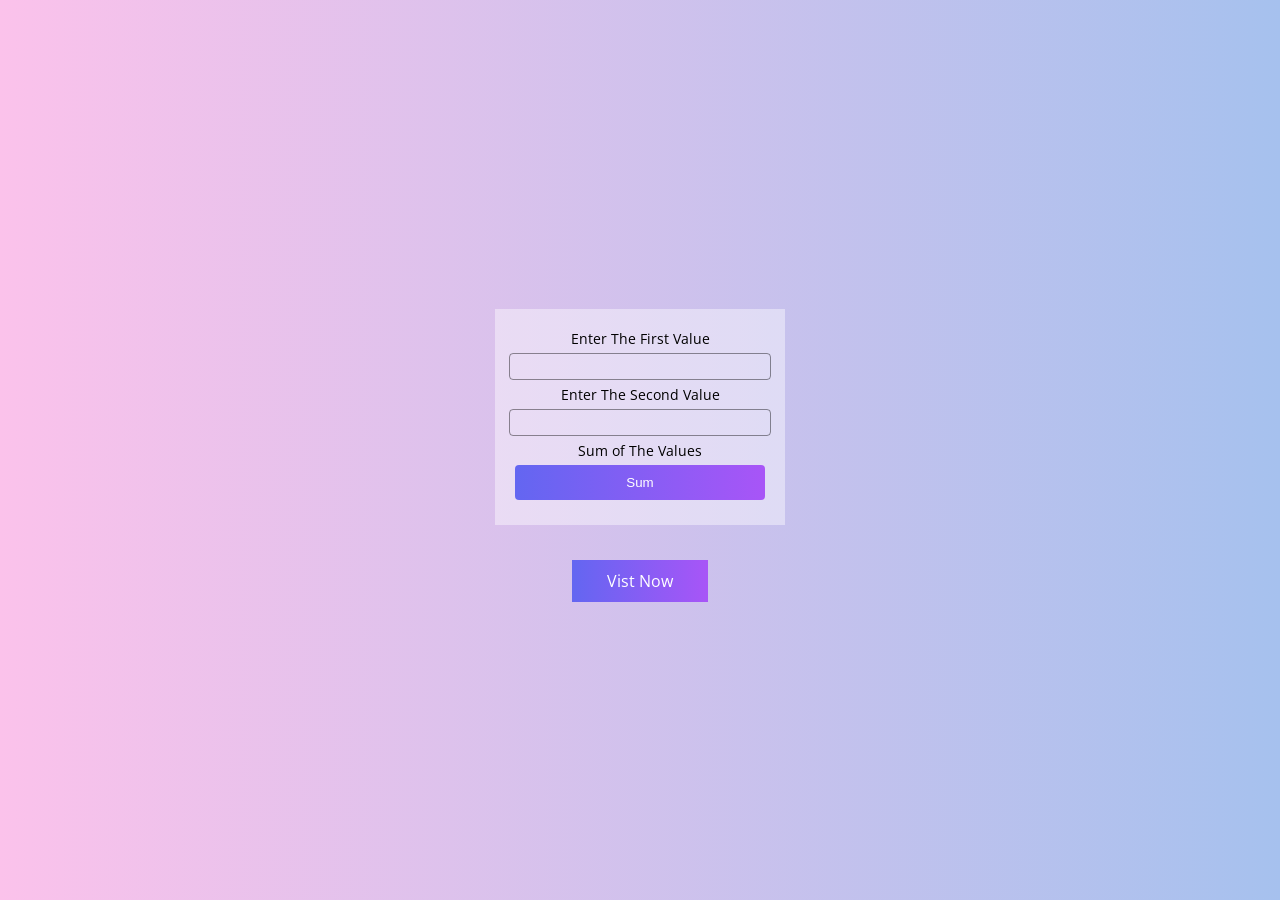
==== index.html @ 0b5da44e "Simple Cal" ====
<!DOCTYPE html>
<html lang="en">
  <head>
    <meta charset="UTF-8" />
    <meta name="viewport" content="width=device-width, initial-scale=1.0" />
    <title>Sum of Numbers</title>
    <link rel="stylesheet" href="/style/style.css" />
    <link rel="preconnect" href="https://fonts.googleapis.com" />
    <link rel="preconnect" href="https://fonts.gstatic.com" crossorigin />
    <link
      href="https://fonts.googleapis.com/css2?family=Stack+Sans+Text:wght@200..700&display=swap"
      rel="stylesheet"
    />
    <link rel="preconnect" href="https://fonts.googleapis.com" />
    <link rel="preconnect" href="https://fonts.gstatic.com" crossorigin />
    <link
      href="https://fonts.googleapis.com/css2?family=Open+Sans:ital,wght@0,300..800;1,300..800&display=swap"
      rel="stylesheet"
    />
  </head>
  <body>
    <section id="simple-calculator-section">
      <div class="calculator-wrapper flex-wrapper">
        <div class="simple-calculator">
          <form action="" class="form-wrapper flex-wrapper">
            <div class="form-input flex-wrapper">
              <label for="first-value">Enter The First Value</label>
              <input type="text" name="first-value" id="first-value" />
            </div>
            <div class="form-input flex-wrapper">
              <label for="second-value">Enter The Second Value</label>
              <input type="text" name="second-value" id="second-value" />
            </div>
            <div class="form-input flex-wrapper">
              <label for="sum">Sum of The Values</label>
              <input
                type="button"
                value="Sum"
                id="sum-value"
                onclick="sum_value()"
              />
            </div>
            <div class="form-input flex-wrapper">
              <p id="sum-of-value"></p>
            </div>
          </form>
        </div>
        <div class="double-implementation">
            <a href="doule-cal.html">Vist Now</a>
        </div>
      </div>
    </section>
  </body>
  <script src="/function/script.js"></script>
</html>
---- style/style.css ----
* {
  margin: 0;
  padding: 0;
}
body {
  background: linear-gradient(to right, #fbc2eb, #a6c1ee);
  font-family: "Open Sans", sans-serif;
}
h1,
h2,
h3,
h4,
h5,
h6 {
  font-family: "Stack Sans Text", sans-serif;
}
.flex-wrapper {
  display: flex;
  align-items: center;
  justify-content: center;
  gap: 5px;
}
.calculator-wrapper {
  flex-direction: column;
  height: 100vh;
}
.form-wrapper,
.form-input {
  flex-direction: column;
  width: 100%;
}
.simple-calculator {
  width: 250px;
  background: #ffffff6b;
  padding: 20px;
}
.simple-calculator:hover {
  background: #ffffff23;
}
label {
  font-size: 14px;
}
input {
  background-color: transparent;
  border: 1px solid rgba(0, 0, 0, 0.418);
  padding: 5px;
  width: 100%;
  outline: 0;
  border-radius: 4px;
}
input#sum-value {
  background: linear-gradient(90deg, #6366f1, #a855f7);
  border: 0;
  padding: 10px 0 !important;
  color: white;
  cursor: pointer;
}
.double-implementation {
  margin-top: 40px;
}
.double-implementation a {
  text-decoration: none;
  background: linear-gradient(90deg, #6366f1, #a855f7);
  border: 0;
  padding: 10px 35px !important;
  color: white;
  cursor: pointer;
}
.simple-calculator2{
    width: 360px;
}
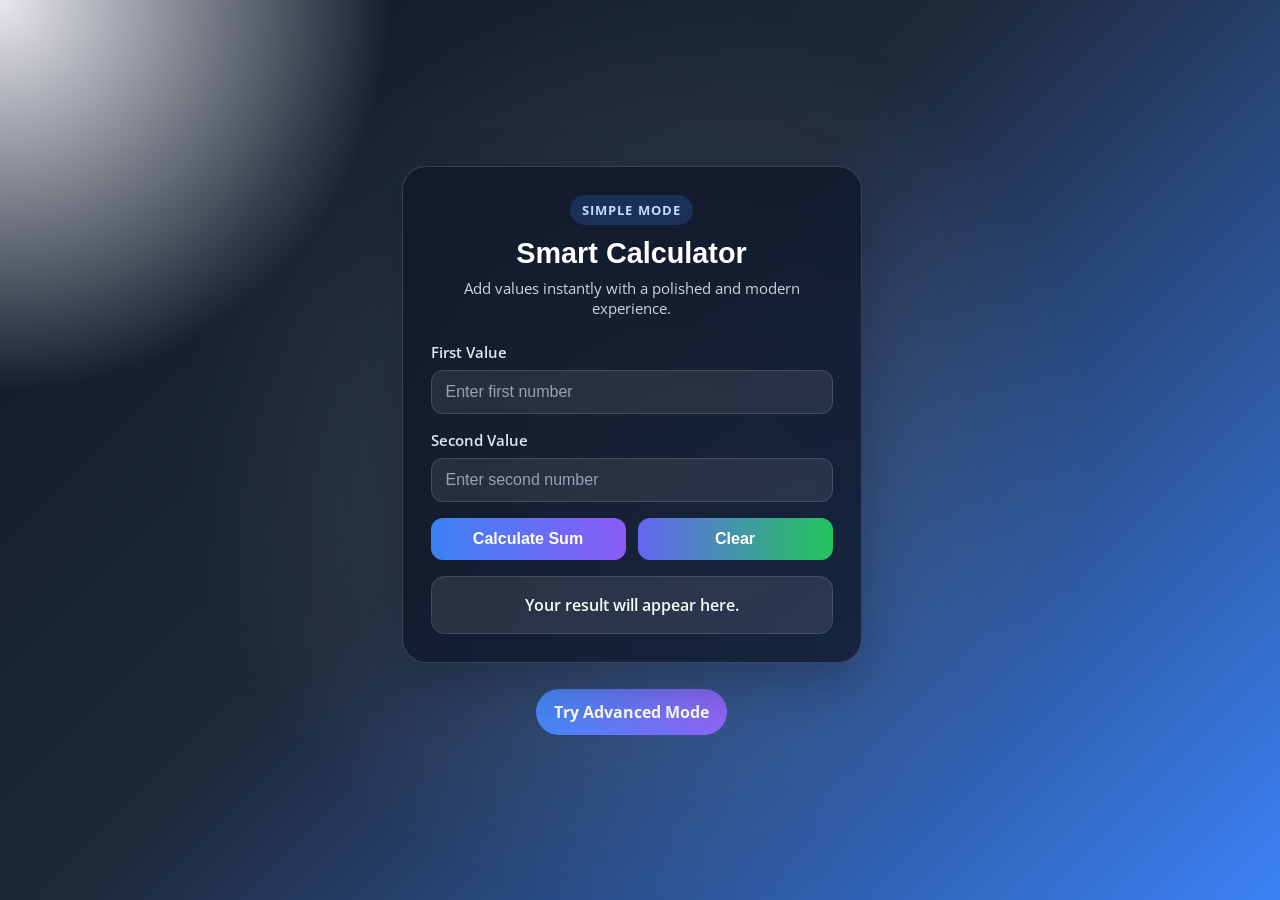
==== commit 5ad3e2f4: "Add Clear Button and Make Professional UI" ====
--- a/index.html
+++ b/index.html
@@ -3,16 +3,14 @@
   <head>
     <meta charset="UTF-8" />
     <meta name="viewport" content="width=device-width, initial-scale=1.0" />
-    <title>Sum of Numbers</title>
-    <link rel="stylesheet" href="/style/style.css" />
+    <title>Smart Calculator</title>
+    <link rel="stylesheet" href="./style/style.css" />
     <link rel="preconnect" href="https://fonts.googleapis.com" />
     <link rel="preconnect" href="https://fonts.gstatic.com" crossorigin />
     <link
       href="https://fonts.googleapis.com/css2?family=Stack+Sans+Text:wght@200..700&display=swap"
       rel="stylesheet"
     />
-    <link rel="preconnect" href="https://fonts.googleapis.com" />
-    <link rel="preconnect" href="https://fonts.gstatic.com" crossorigin />
     <link
       href="https://fonts.googleapis.com/css2?family=Open+Sans:ital,wght@0,300..800;1,300..800&display=swap"
       rel="stylesheet"
@@ -20,36 +18,45 @@
   </head>
   <body>
     <section id="simple-calculator-section">
-      <div class="calculator-wrapper flex-wrapper">
-        <div class="simple-calculator">
-          <form action="" class="form-wrapper flex-wrapper">
-            <div class="form-input flex-wrapper">
-              <label for="first-value">Enter The First Value</label>
-              <input type="text" name="first-value" id="first-value" />
+      <div class="calculator-wrapper">
+        <div class="calculator-card">
+          <div class="card-header">
+            <span class="badge">Simple Mode</span>
+            <h1>Smart Calculator</h1>
+            <p>Add values instantly with a polished and modern experience.</p>
+          </div>
+
+          <form class="form-wrapper">
+            <div class="form-input">
+              <label for="first-value">First Value</label>
+              <input type="text" name="first-value" id="first-value" placeholder="Enter first number" />
             </div>
-            <div class="form-input flex-wrapper">
-              <label for="second-value">Enter The Second Value</label>
-              <input type="text" name="second-value" id="second-value" />
+
+            <div class="form-input">
+              <label for="second-value">Second Value</label>
+              <input type="text" name="second-value" id="second-value" placeholder="Enter second number" />
             </div>
-            <div class="form-input flex-wrapper">
-              <label for="sum">Sum of The Values</label>
-              <input
-                type="button"
-                value="Sum"
-                id="sum-value"
-                onclick="sum_value()"
-              />
+
+            <div class="button-wrapper">
+              <div class="form-input">
+                <input type="button" value="Calculate Sum" id="sum-value" onclick="sum_value()" />
+              </div>
+              <div class="form-input">
+                <input type="button" value="Clear" class="secondary-action" onclick="clear_values()" />
+              </div>
             </div>
-            <div class="form-input flex-wrapper">
-              <p id="sum-of-value"></p>
+
+            <div class="result-box" id="sum-of-value" aria-live="polite">
+              Your result will appear here.
             </div>
           </form>
         </div>
+
         <div class="double-implementation">
-            <a href="doule-cal.html">Vist Now</a>
+          <a href="./doule-cal.html">Try Advanced Mode</a>
         </div>
       </div>
     </section>
   </body>
-  <script src="/function/script.js"></script>
+  <script src="./function/script.js"></script>
 </html>
--- a/style/style.css
+++ b/style/style.css
@@ -1,11 +1,29 @@
 * {
   margin: 0;
   padding: 0;
-}
+  box-sizing: border-box;
+}
+
 body {
-  background: linear-gradient(to right, #fbc2eb, #a6c1ee);
+  min-height: 100vh;
   font-family: "Open Sans", sans-serif;
-}
+  background:
+    radial-gradient(circle at top left, rgba(255, 255, 255, 0.9), transparent 25%),
+    linear-gradient(135deg, #0f172a 0%, #1e293b 45%, #3b82f6 100%);
+  color: #e2e8f0;
+  display: grid;
+  place-items: center;
+  padding: 24px;
+}
+
+body::before {
+  content: "";
+  position: fixed;
+  inset: 0;
+  background: radial-gradient(circle, rgba(255,255,255,0.12) 0%, transparent 60%);
+  pointer-events: none;
+}
+
 h1,
 h2,
 h3,
@@ -14,58 +32,176 @@
 h6 {
   font-family: "Stack Sans Text", sans-serif;
 }
-.flex-wrapper {
+
+.calculator-wrapper {
+  width: min(100%, 460px);
+  display: flex;
+  flex-direction: column;
+  align-items: center;
+  gap: 20px;
+}
+
+.calculator-card {
+  width: 100%;
+  background: rgba(15, 23, 42, 0.78);
+  backdrop-filter: blur(18px);
+  border: 1px solid rgba(255, 255, 255, 0.16);
+  border-radius: 24px;
+  padding: 28px;
+  box-shadow: 0 20px 50px rgba(15, 23, 42, 0.35);
+}
+
+.advanced-card {
+  padding: 32px;
+}
+
+.card-header {
+  text-align: center;
+  margin-bottom: 24px;
+}
+
+.badge {
+  display: inline-block;
+  padding: 6px 12px;
+  margin-bottom: 12px;
+  border-radius: 999px;
+  background: rgba(59, 130, 246, 0.2);
+  color: #bfdbfe;
+  font-size: 0.8rem;
+  font-weight: 700;
+  letter-spacing: 0.08em;
+  text-transform: uppercase;
+}
+
+.card-header h1 {
+  font-size: 1.8rem;
+  margin-bottom: 8px;
+  color: #ffffff;
+}
+
+.card-header p {
+  color: #cbd5e1;
+  font-size: 0.95rem;
+}
+
+.form-wrapper {
+  display: flex;
+  flex-direction: column;
+  gap: 16px;
+}
+
+.form-input {
+  display: flex;
+  flex-direction: column;
+  gap: 8px;
+}
+
+label {
+  font-size: 0.95rem;
+  color: #e2e8f0;
+  font-weight: 600;
+}
+
+input {
+  width: 100%;
+  background: rgba(255, 255, 255, 0.08);
+  border: 1px solid rgba(255, 255, 255, 0.14);
+  padding: 12px 14px;
+  border-radius: 12px;
+  outline: 0;
+  color: #ffffff;
+  font-size: 1rem;
+  transition: 0.2s ease;
+}
+
+input::placeholder {
+  color: #94a3b8;
+}
+
+input:focus {
+  border-color: #60a5fa;
+  box-shadow: 0 0 0 3px rgba(96, 165, 250, 0.2);
+}
+
+#sum-value,
+.secondary-action,
+.clear-action,
+.double-implementation a {
+  background: linear-gradient(90deg, #3b82f6 0%, #8b5cf6 100%);
+  border: none;
+  color: white;
+  font-weight: 700;
+  cursor: pointer;
+  transition: transform 0.2s ease, box-shadow 0.2s ease;
+}
+
+#sum-value:hover,
+.secondary-action:hover,
+.clear-action:hover,
+.double-implementation a:hover {
+  transform: translateY(-1px);
+  box-shadow: 0 8px 25px rgba(59, 130, 246, 0.3);
+}
+
+#sum-value,
+.secondary-action,
+.clear-action {
+  padding: 12px 16px;
+}
+
+.button-wrapper {
+  display: grid;
+  grid-template-columns: 1fr 1fr;
+  gap: 12px;
+}
+
+.secondary-action {
+  background: linear-gradient(90deg, #6366f1 0%, #22c55e 100%);
+}
+
+.clear-action {
+  background: linear-gradient(90deg, #ef4444 0%, #f97316 100%);
+}
+
+.single-action-wrapper {
+  grid-template-columns: 1fr;
+}
+
+.result-box {
+  min-height: 58px;
+  border-radius: 14px;
+  padding: 14px 16px;
+  background: rgba(255, 255, 255, 0.09);
+  color: #f8fafc;
   display: flex;
   align-items: center;
   justify-content: center;
-  gap: 5px;
-}
-.calculator-wrapper {
-  flex-direction: column;
-  height: 100vh;
-}
-.form-wrapper,
-.form-input {
-  flex-direction: column;
-  width: 100%;
-}
-.simple-calculator {
-  width: 250px;
-  background: #ffffff6b;
-  padding: 20px;
-}
-.simple-calculator:hover {
-  background: #ffffff23;
-}
-label {
-  font-size: 14px;
-}
-input {
-  background-color: transparent;
-  border: 1px solid rgba(0, 0, 0, 0.418);
-  padding: 5px;
-  width: 100%;
-  outline: 0;
-  border-radius: 4px;
-}
-input#sum-value {
-  background: linear-gradient(90deg, #6366f1, #a855f7);
-  border: 0;
-  padding: 10px 0 !important;
-  color: white;
-  cursor: pointer;
-}
+  text-align: center;
+  font-weight: 600;
+  border: 1px solid rgba(255, 255, 255, 0.12);
+}
+
 .double-implementation {
-  margin-top: 40px;
-}
+  margin-top: 6px;
+}
+
 .double-implementation a {
   text-decoration: none;
-  background: linear-gradient(90deg, #6366f1, #a855f7);
-  border: 0;
-  padding: 10px 35px !important;
-  color: white;
-  cursor: pointer;
-}
-.simple-calculator2{
-    width: 360px;
-}
+  display: inline-block;
+  padding: 12px 18px;
+  border-radius: 999px;
+}
+
+@media (max-width: 480px) {
+  body {
+    padding: 16px;
+  }
+
+  .calculator-card {
+    padding: 22px;
+  }
+
+  .button-wrapper {
+    grid-template-columns: 1fr;
+  }
+}
